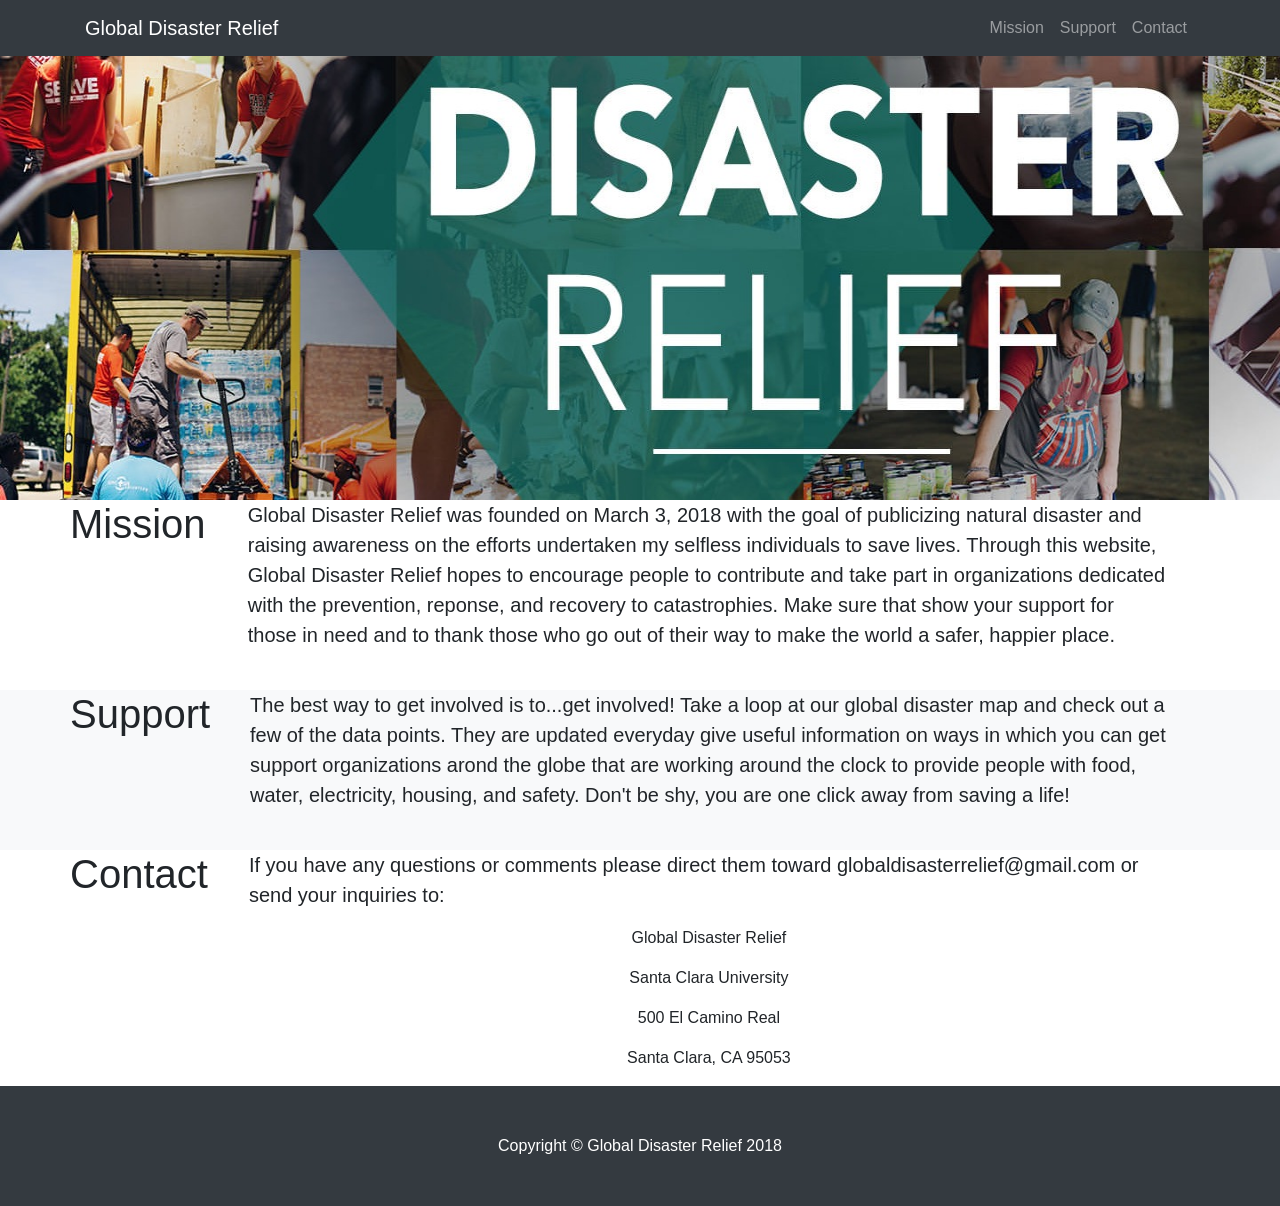
==== about.html @ 246f0847 "Totattaly radical dude" ====
﻿<!DOCTYPE html>
<html lang="en">

  <head>

    <meta charset="utf-8">
    <meta name="viewport" content="width=device-width, initial-scale=1, shrink-to-fit=no">
    <meta name="description" content="">
    <meta name="author" content="">

    <title>About Us</title>

    <!-- Bootstrap core CSS -->
    <link href="vendor/bootstrap/css/bootstrap.min.css" rel="stylesheet">

    <!-- Custom styles for this template -->
    <link href="css/scrolling-nav.css" rel="stylesheet">

  </head>

  <body id="page-top">

      <!-- Navigation -->
      <nav class="navbar navbar-expand-lg navbar-dark bg-dark fixed-top" id="mainNav">
          <div class="container">
              <a class="navbar-brand js-scroll-trigger" href="index.html">
                  Global Disaster Relief
              </a>
              <button class="navbar-toggler" type="button" data-toggle="collapse" data-target="#navbarResponsive" aria-controls="navbarResponsive" aria-expanded="false" aria-label="Toggle navigation">
                  <span class="navbar-toggler-icon"></span>
              </button>
              <div class="collapse navbar-collapse" id="navbarResponsive">
                  <ul class="navbar-nav ml-auto">
                      <li class="nav-item">
                          <a class="nav-link js-scroll-trigger" href="#mission">Mission</a>
                      </li>
                      <li class="nav-item">
                          <a class="nav-link js-scroll-trigger" href="#support">Support</a>
                      </li>
                      <li class="nav-item">
                          <a class="nav-link js-scroll-trigger" href="#contact">Contact</a>
                      </li>
                  </ul>
              </div>
          </div>
      </nav>

    <header class="bg-light text-white">
        <img src="img/logo.jpg" height="500" width="1600"/>
      </header>

      <section id="mission">
          <div class="container">
              <div class="row">
                  <h1>Mission</h1>
                  <div class="col-lg-10 mx-auto">
                      <p class="lead">
                          Global Disaster Relief was founded on March 3, 2018 with the goal of publicizing natural disaster and raising awareness on the efforts undertaken
                          my selfless individuals to save lives.  Through this website, Global Disaster Relief hopes to encourage people to contribute and take part in organizations
                          dedicated with the prevention, reponse, and recovery to catastrophies.  Make sure that show your support for those in need and to thank those who go out of their
                          way to make the world a safer, happier place.
                      </p>
                      <br />
                  </div>
              </div>
          </div>
      </section>

      <section id="support" class="bg-light">
          <div class="container">
              <div class="row">
                  <h1>Support</h1>
                  <div class="col-lg-10 mx-auto">
                      <p class="lead">
                          The best way to get involved is to...get involved!  Take a loop at our global disaster map and check out a few of the data points.
                          They are updated everyday give useful information on ways in which you can get support organizations arond the globe that are working
                          around the clock to provide people with food, water, electricity, housing, and safety.  Don't be shy, you are one click away from saving a life!
                      </p>
                      <br />
                  </div>
              </div>
          </div>
      </section>

      <section id="contact">
          <div class="container">
              <div class="row">
                  <h1>Contact</h1>
                  <div class="col-lg-10 mx-auto">
                      <p class="lead">If you have any questions or comments please direct them toward globaldisasterrelief@gmail.com or send your inquiries to:</p>
                      <div class="col-lg-6 mx-auto">
                          <center>
                              <p>Global Disaster Relief</p>
                              <p>Santa Clara University</p>
                              <p>500 El Camino Real</p>
                              <p>Santa Clara, CA 95053</p>
                          </center>
                      </div>
                  </div>
              </div>
          </div>
      </section>

      <!-- Footer -->
      <footer class="py-5 bg-dark">
          <div class="container">
              <p class="m-0 text-center text-white">Copyright &copy; Global Disaster Relief 2018</p>
          </div>
          <!-- /.container -->
      </footer>

      <!-- Bootstrap core JavaScript -->
      <script src="vendor/jquery/jquery.min.js"></script>
      <script src="vendor/bootstrap/js/bootstrap.bundle.min.js"></script>

      <!-- Plugin JavaScript -->
      <script src="vendor/jquery-easing/jquery.easing.min.js"></script>

      <!-- Custom JavaScript for this theme -->
      <script src="js/scrolling-nav.js"></script>

  </body>

</html>
---- css/scrolling-nav.css ----
/*!
 * Start Bootstrap - Scrolling Nav (https://startbootstrap.com/template-overviews/scrolling-nav)
 * Copyright 2013-2017 Start Bootstrap
 * Licensed under MIT (https://github.com/BlackrockDigital/startbootstrap-scrolling-nav/blob/master/LICENSE)
 */

header {
  padding: 154px 0 100px;
}

@media (min-width: 992px) {
  header {
    padding: 156px 0 100px;
  }
}

section {
  padding: 150px 0;
}
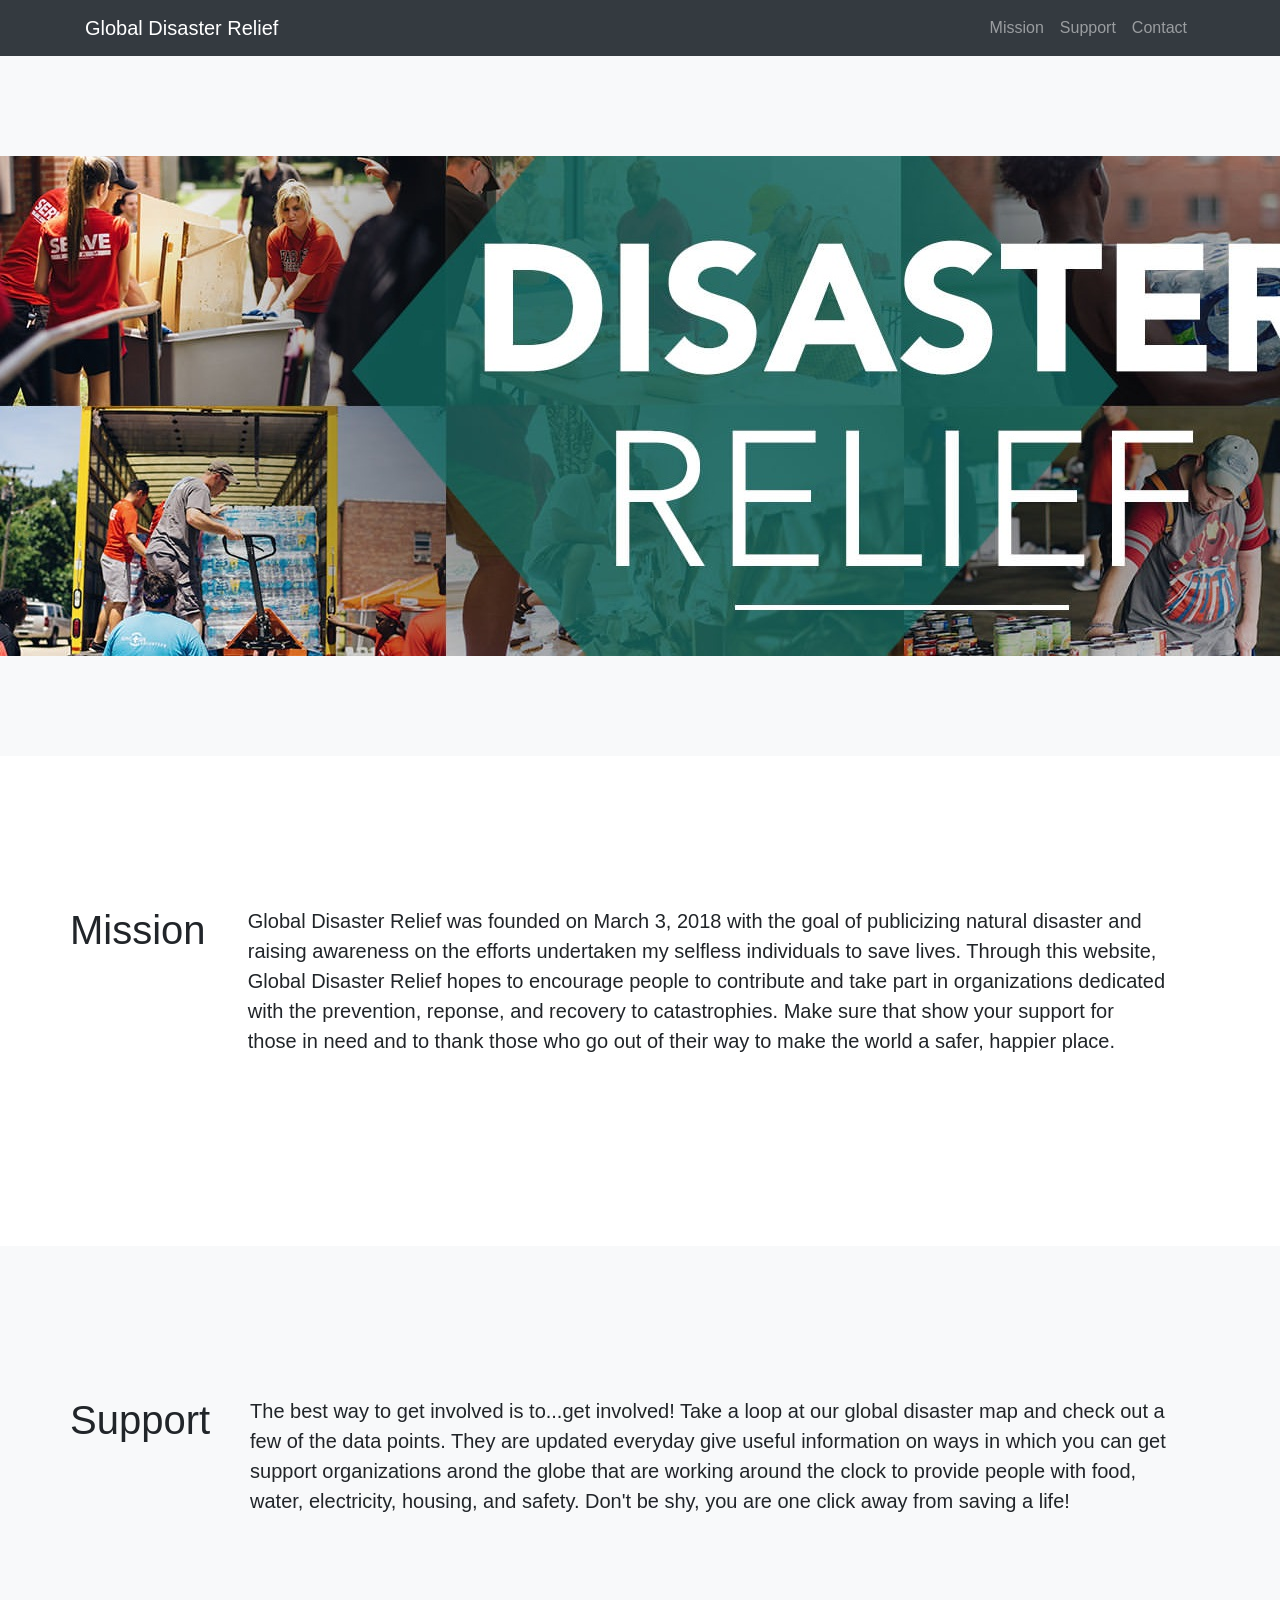
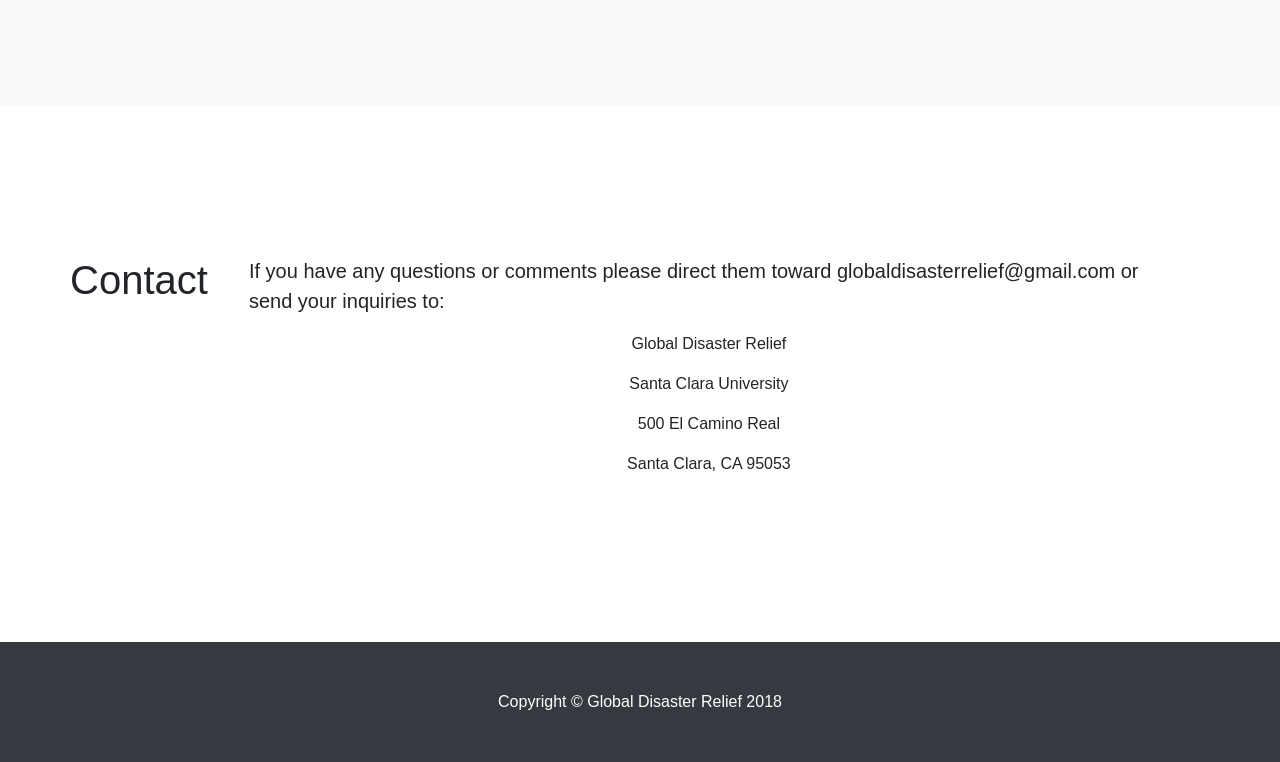
==== commit f4276fc3: "FINAL FINAL FINAL AHHHHHH" ====
--- a/about.html
+++ b/about.html
@@ -46,7 +46,7 @@
       </nav>
 
     <header class="bg-light text-white">
-        <img src="img/logo.jpg" height="500" width="1600"/>
+        <img src="img/logo.jpg" max-width=100% />
       </header>
 
       <section id="mission">
--- a/css/scrolling-nav.css
+++ b/css/scrolling-nav.css
@@ -17,3 +17,61 @@
 section {
   padding: 150px 0;
 }
+
+#ts-map-legend {
+   background: #FFF;
+   padding: 0px;
+   margin: 12px;
+   font-size: 12px;
+   font-family: Arial, sans-serif;
+   overflow: hidden;
+   text-align: left;
+   color: rgb(86, 86, 86);
+   font-family: Roboto,Arial,sans-serif;
+   -moz-user-select: none;
+   font-size: 11px;
+   background-color: rgb(255, 255, 255);
+   padding: 8px;
+   border-radius: 2px;
+   background-clip: padding-box;
+   box-shadow: 0px 1px 4px -1px rgba(0, 0, 0, 0.3);
+   border-left: 0px none;
+}
+
+   #ts-map-legend p {
+       margin 0 0 0 0 !important;
+   }
+
+h3.ts-map-legend-headline {
+   margin: 0 !important;
+   padding: 0 !important;
+   text-align: center;
+}
+
+.ts-map-legend-color {
+   height: 12px;
+   width: 12px;
+   margin-right: 3px;
+   float: left;
+   border-radius: 12px;
+}
+
+.ts-map-legend-color-red {
+   background: #f14b3e;
+}
+
+.ts-map-legend-color-orange {
+   background: #f18c3e;
+}
+
+.ts-map-legend-color-yellow {
+   background: #f5c155;
+}
+
+.ts-map-legend-color-blue {
+   background: #2a9af5;
+}
+
+.ts-map-legend-color-green {
+   background: #8dc73f;
+}
